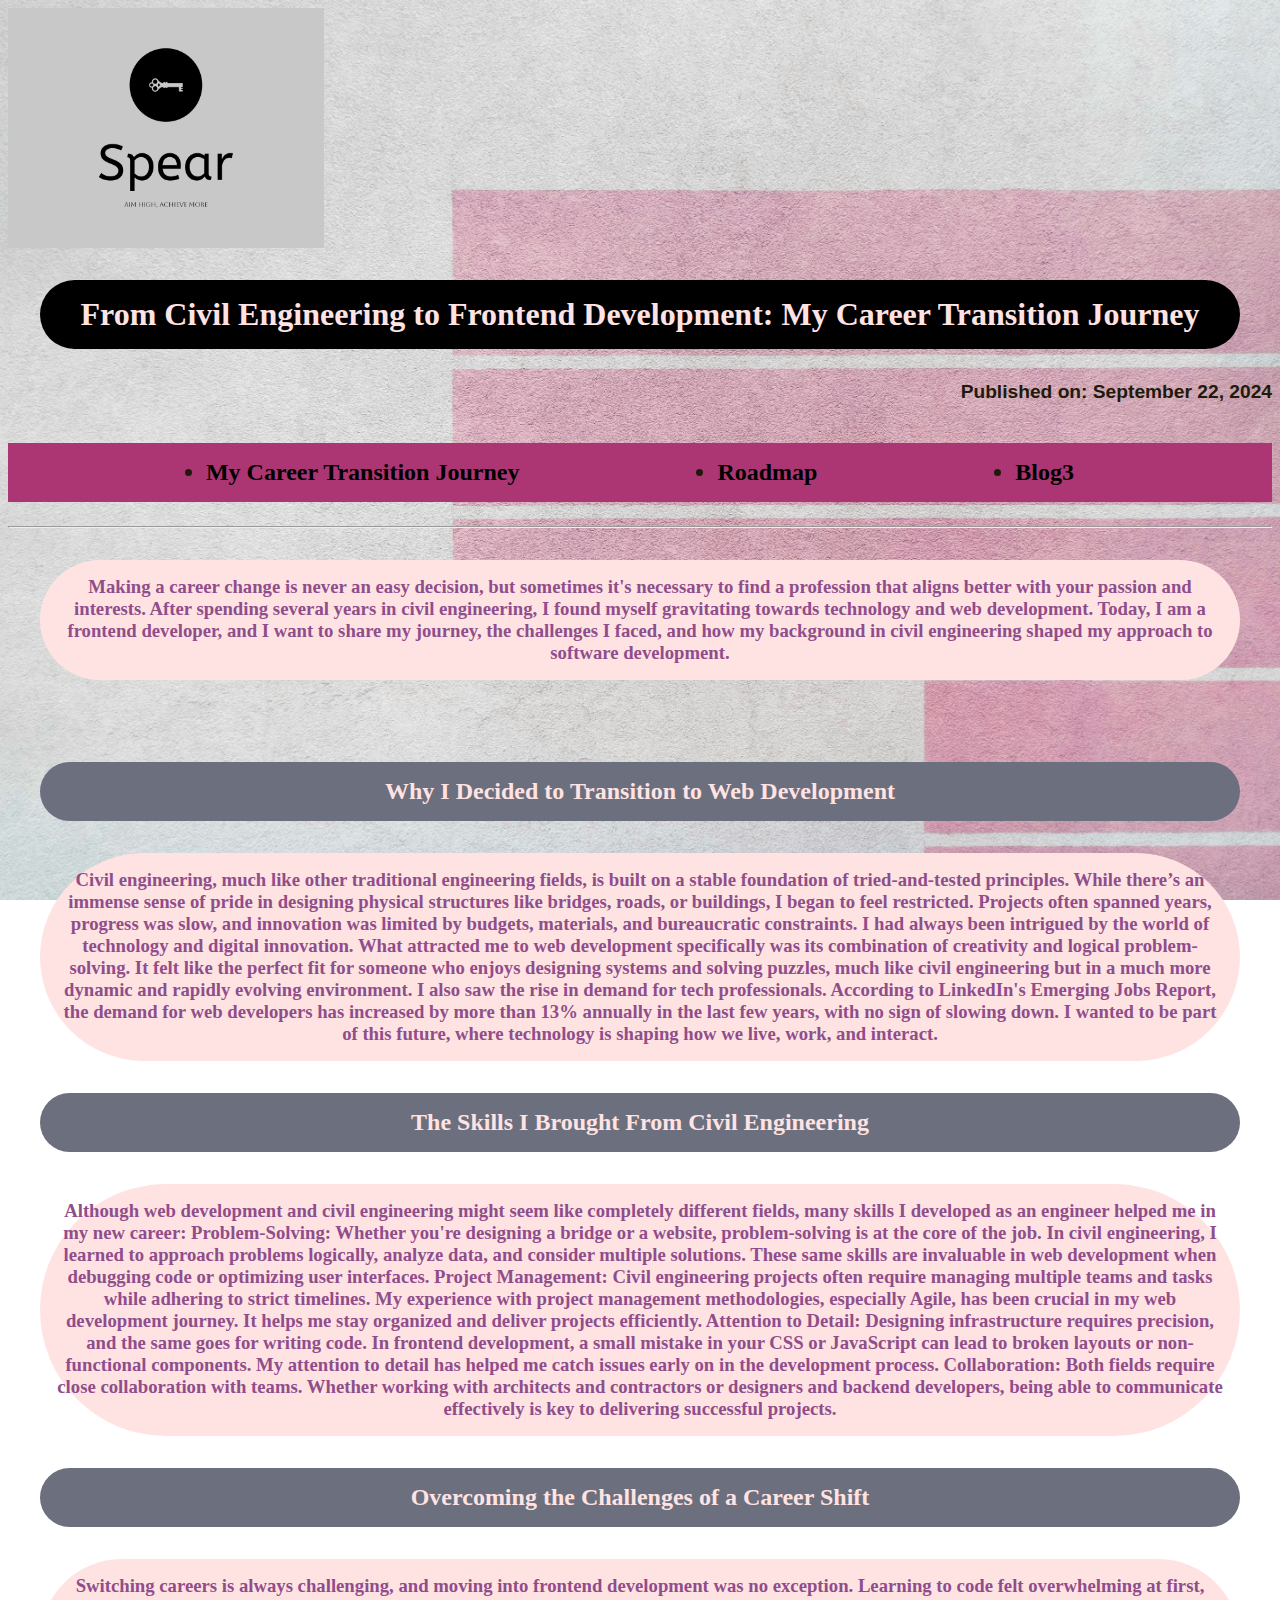
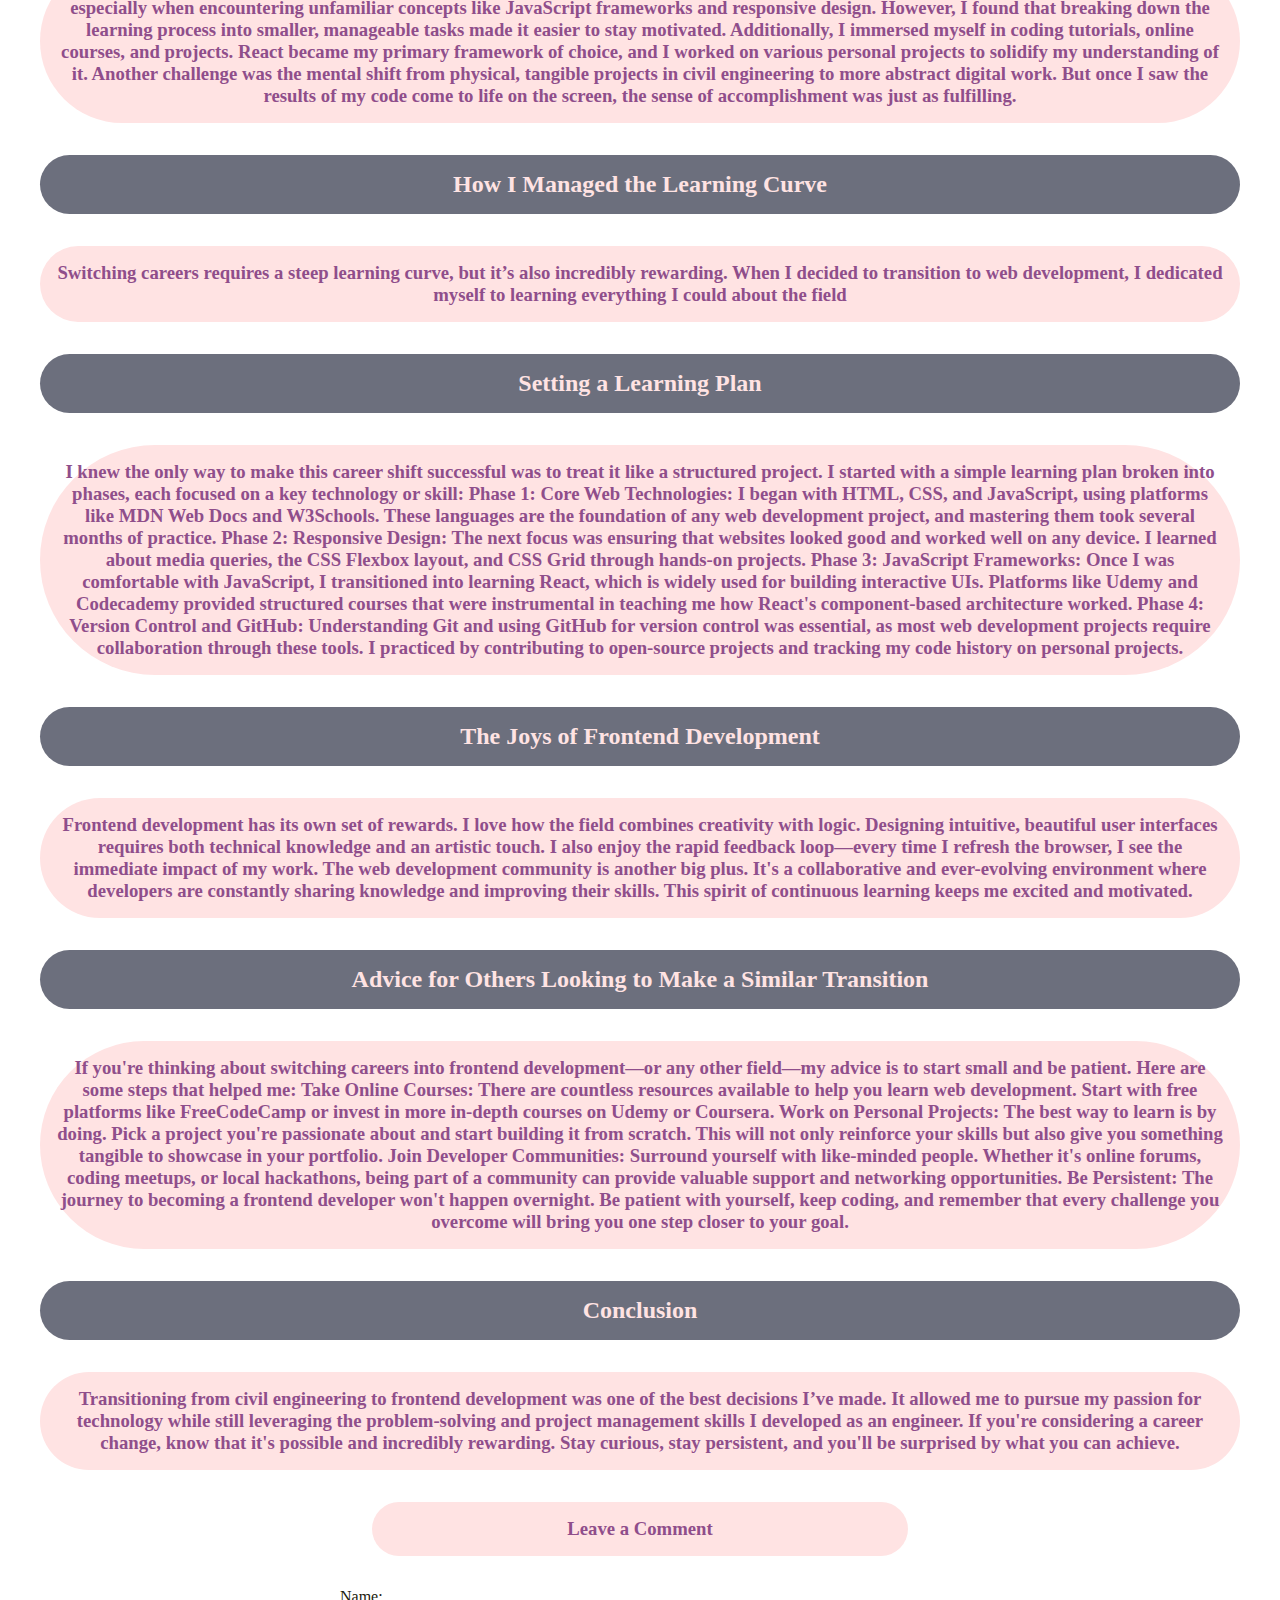
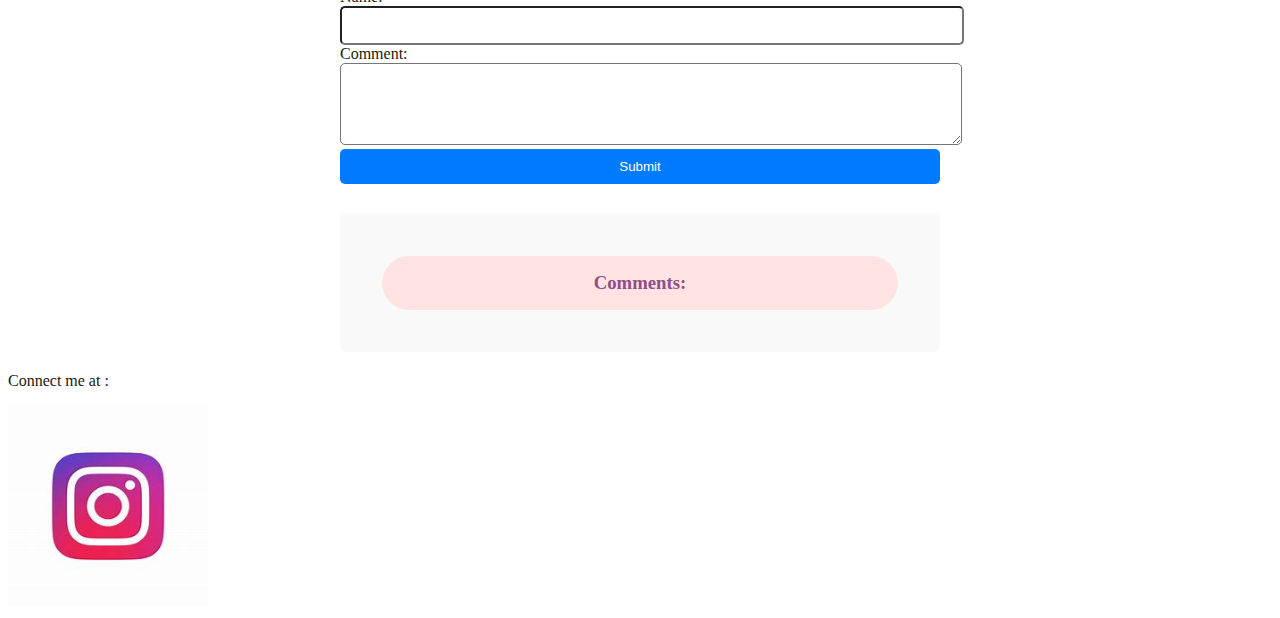
==== index.html @ c8879f20 "Initial commit" ====
<!DOCTYPE html>
<html lang="en">
  <head>
    <meta charset="UTF-8" />
    <meta name="viewport" content="width=device-width, initial-scale=1.0" />
    <title>Blog</title>
    <link rel="stylesheet" href="styles.css" />
  </head>
  <body>
    <img id="logo" src="spearLogo.png" alt="logo" />
    <h1>
      From Civil Engineering to Frontend Development: My Career Transition
      Journey
    </h1>
    <div class="post">
      <p>Published on: September 22, 2024</p>
    </div>
    <nav>
      <ul class="navbar">
        <li>
          <a href="http://127.0.0.1:5500/Blog%20website/index.html"
            >My Career Transition Journey</a
          >
        </li>
        <li>
          <a href="http://127.0.0.1:5500/Blog%20website/roadmap.html"
            >Roadmap</a
          >
        </li>
        <li><a href="#">Blog3</a></li>
      </ul>
    </nav>

    <hr />
    <h3>
      Making a career change is never an easy decision, but sometimes it's
      necessary to find a profession that aligns better with your passion and
      interests. After spending several years in civil engineering, I found
      myself gravitating towards technology and web development. Today, I am a
      frontend developer, and I want to share my journey, the challenges I
      faced, and how my background in civil engineering shaped my approach to
      software development.
    </h3>
    <br />
    <h2>Why I Decided to Transition to Web Development</h2>
    <h3>
      Civil engineering, much like other traditional engineering fields, is
      built on a stable foundation of tried-and-tested principles. While there’s
      an immense sense of pride in designing physical structures like bridges,
      roads, or buildings, I began to feel restricted. Projects often spanned
      years, progress was slow, and innovation was limited by budgets,
      materials, and bureaucratic constraints. I had always been intrigued by
      the world of technology and digital innovation. What attracted me to web
      development specifically was its combination of creativity and logical
      problem-solving. It felt like the perfect fit for someone who enjoys
      designing systems and solving puzzles, much like civil engineering but in
      a much more dynamic and rapidly evolving environment. I also saw the rise
      in demand for tech professionals. According to LinkedIn's Emerging Jobs
      Report, the demand for web developers has increased by more than 13%
      annually in the last few years, with no sign of slowing down. I wanted to
      be part of this future, where technology is shaping how we live, work, and
      interact.
    </h3>
    <h2>The Skills I Brought From Civil Engineering</h2>
    <h3>
      Although web development and civil engineering might seem like completely
      different fields, many skills I developed as an engineer helped me in my
      new career: Problem-Solving: Whether you're designing a bridge or a
      website, problem-solving is at the core of the job. In civil engineering,
      I learned to approach problems logically, analyze data, and consider
      multiple solutions. These same skills are invaluable in web development
      when debugging code or optimizing user interfaces. Project Management:
      Civil engineering projects often require managing multiple teams and tasks
      while adhering to strict timelines. My experience with project management
      methodologies, especially Agile, has been crucial in my web development
      journey. It helps me stay organized and deliver projects efficiently.
      Attention to Detail: Designing infrastructure requires precision, and the
      same goes for writing code. In frontend development, a small mistake in
      your CSS or JavaScript can lead to broken layouts or non-functional
      components. My attention to detail has helped me catch issues early on in
      the development process. Collaboration: Both fields require close
      collaboration with teams. Whether working with architects and contractors
      or designers and backend developers, being able to communicate effectively
      is key to delivering successful projects.
    </h3>
    <h2>Overcoming the Challenges of a Career Shift</h2>
    <h3>
      Switching careers is always challenging, and moving into frontend
      development was no exception. Learning to code felt overwhelming at first,
      especially when encountering unfamiliar concepts like JavaScript
      frameworks and responsive design. However, I found that breaking down the
      learning process into smaller, manageable tasks made it easier to stay
      motivated. Additionally, I immersed myself in coding tutorials, online
      courses, and projects. React became my primary framework of choice, and I
      worked on various personal projects to solidify my understanding of it.
      Another challenge was the mental shift from physical, tangible projects in
      civil engineering to more abstract digital work. But once I saw the
      results of my code come to life on the screen, the sense of accomplishment
      was just as fulfilling.
      <h2>How I Managed the Learning Curve</h2>
      <h3>
        Switching careers requires a steep learning curve, but it’s also
        incredibly rewarding. When I decided to transition to web development, I
        dedicated myself to learning everything I could about the field
      </h3>
      <h2>Setting a Learning Plan</h2>
      <h3>
        I knew the only way to make this career shift successful was to treat it
        like a structured project. I started with a simple learning plan broken
        into phases, each focused on a key technology or skill: Phase 1: Core
        Web Technologies: I began with HTML, CSS, and JavaScript, using
        platforms like MDN Web Docs and W3Schools. These languages are the
        foundation of any web development project, and mastering them took
        several months of practice. Phase 2: Responsive Design: The next focus
        was ensuring that websites looked good and worked well on any device. I
        learned about media queries, the CSS Flexbox layout, and CSS Grid
        through hands-on projects. Phase 3: JavaScript Frameworks: Once I was
        comfortable with JavaScript, I transitioned into learning React, which
        is widely used for building interactive UIs. Platforms like Udemy and
        Codecademy provided structured courses that were instrumental in
        teaching me how React's component-based architecture worked. Phase 4:
        Version Control and GitHub: Understanding Git and using GitHub for
        version control was essential, as most web development projects require
        collaboration through these tools. I practiced by contributing to
        open-source projects and tracking my code history on personal projects.
      </h3>
    </h3>
    <h2>The Joys of Frontend Development</h2>
    <h3>
      Frontend development has its own set of rewards. I love how the field
      combines creativity with logic. Designing intuitive, beautiful user
      interfaces requires both technical knowledge and an artistic touch. I also
      enjoy the rapid feedback loop—every time I refresh the browser, I see the
      immediate impact of my work. The web development community is another big
      plus. It's a collaborative and ever-evolving environment where developers
      are constantly sharing knowledge and improving their skills. This spirit
      of continuous learning keeps me excited and motivated.
    </h3>
    <h2>Advice for Others Looking to Make a Similar Transition</h2>
    <h3>
      If you're thinking about switching careers into frontend development—or
      any other field—my advice is to start small and be patient. Here are some
      steps that helped me: Take Online Courses: There are countless resources
      available to help you learn web development. Start with free platforms
      like FreeCodeCamp or invest in more in-depth courses on Udemy or Coursera.
      Work on Personal Projects: The best way to learn is by doing. Pick a
      project you're passionate about and start building it from scratch. This
      will not only reinforce your skills but also give you something tangible
      to showcase in your portfolio. Join Developer Communities: Surround
      yourself with like-minded people. Whether it's online forums, coding
      meetups, or local hackathons, being part of a community can provide
      valuable support and networking opportunities. Be Persistent: The journey
      to becoming a frontend developer won't happen overnight. Be patient with
      yourself, keep coding, and remember that every challenge you overcome will
      bring you one step closer to your goal.
    </h3>
    <h2>Conclusion</h2>
    <h3>
      Transitioning from civil engineering to frontend development was one of
      the best decisions I’ve made. It allowed me to pursue my passion for
      technology while still leveraging the problem-solving and project
      management skills I developed as an engineer. If you're considering a
      career change, know that it's possible and incredibly rewarding. Stay
      curious, stay persistent, and you'll be surprised by what you can achieve.
    </h3>

    <div class="comment-section">
      <h3>Leave a Comment</h3>
      <form id="commentForm">
        <div class="form-group">
          <label for="name">Name:</label>
          <input type="text" id="name" name="name" required />
        </div>

        <div class="form-group">
          <label for="comment">Comment:</label>
          <textarea id="comment" name="comment" rows="4" required></textarea>
        </div>

        <button type="submit">Submit</button>
      </form>

      <div id="commentsContainer">
        <h3>Comments:</h3>
      </div>
    </div>

    <p>Connect me at :</p>
    <a href="https://www.instagram.com/goodbye.mushroom/" target="_blank">
      <img
        src="Insta logo.jpg"
        alt="Clickable Image"
        style="width: 200px; height: 200px"
      />
    </a>

    <script src="script.js"></script>
  </body>
</html>
---- styles.css ----
body {
  background: url("grey.jpg") no-repeat center center fixed;
  background-size: cover;
  color: rgb(33, 26, 11);
}

h1, h2, h3 {
  text-align: center;
  border-radius: 50rem;
  color: #ffe3e3;
  padding: 1rem;
  margin: 2rem;
}

h1 { background-color: #000; }
h2 { background-color: #6c6f7d; }
h3 {
  font-family: Cambria, Cochin, Georgia, Times, "Times New Roman", serif;
  font-weight: bold;
  color: #8f4e8b;
  background-color: #ffe3e3;
}

.navbar {
  display: flex;
  justify-content: space-evenly;
  font: bold 1.5rem Georgia, 'Times New Roman', serif;
  background-color: rgb(172, 54, 115);
  padding: 1rem 0;
  margin-top: 2.5rem;
}

.navbar a {
  text-decoration: none;
  color: #000;
}

.container {
  padding: 0; /* Remove padding if necessary */
  margin: 0; /* Remove margin if necessary */
}

#logo {
  display: flex;
  justify-content: center;
  align-items: center;
  width: 25%;
  height: 15rem;
  background-color: #000; 
  
}


.post {
  font: bold 1.2rem "Franklin Gothic Medium", Arial, sans-serif;
  text-align: end;
}

.container img {
  width: 100%;
  max-width: 15rem;
  height: auto;
  object-fit: cover;
  border-radius: 1rem;
  border: 0.5rem solid rgba(255, 255, 255, 0.684);
  transition: all 0.5s ease-in-out;
}

.comment-section {
  max-width: 600px;
  margin: 20px auto;
}

input, textarea, button {
  width: 100%;
  padding: 10px;
  border-radius: 5px;
}

button {
  background-color: #007BFF;
  color: white;
  border: none;
  cursor: pointer;
}

button:hover { background-color: #0056b3; }

#commentsContainer {
  margin-top: 30px;
  background-color: #f9f9f9;
  padding: 10px;
  border-radius: 5px;
}

/* Media Queries */
@media (max-width: 768px) {
  .navbar {
    flex-direction: column;
    align-items: center;
    font-size: 1.2rem;
  }
  h1, h2, h3 { font-size: 1.5rem; }
  .post { font-size: 1rem; }
}

@media (max-width: 480px) {
  .navbar { font-size: 1rem; padding: 0.5rem 0; }
  h1, h2, h3 { font-size: 1.2rem; margin: 1rem; }
  .post { font-size: 0.9rem; }
  #logo { max-width: 7rem; padding: 0.5rem; }
}
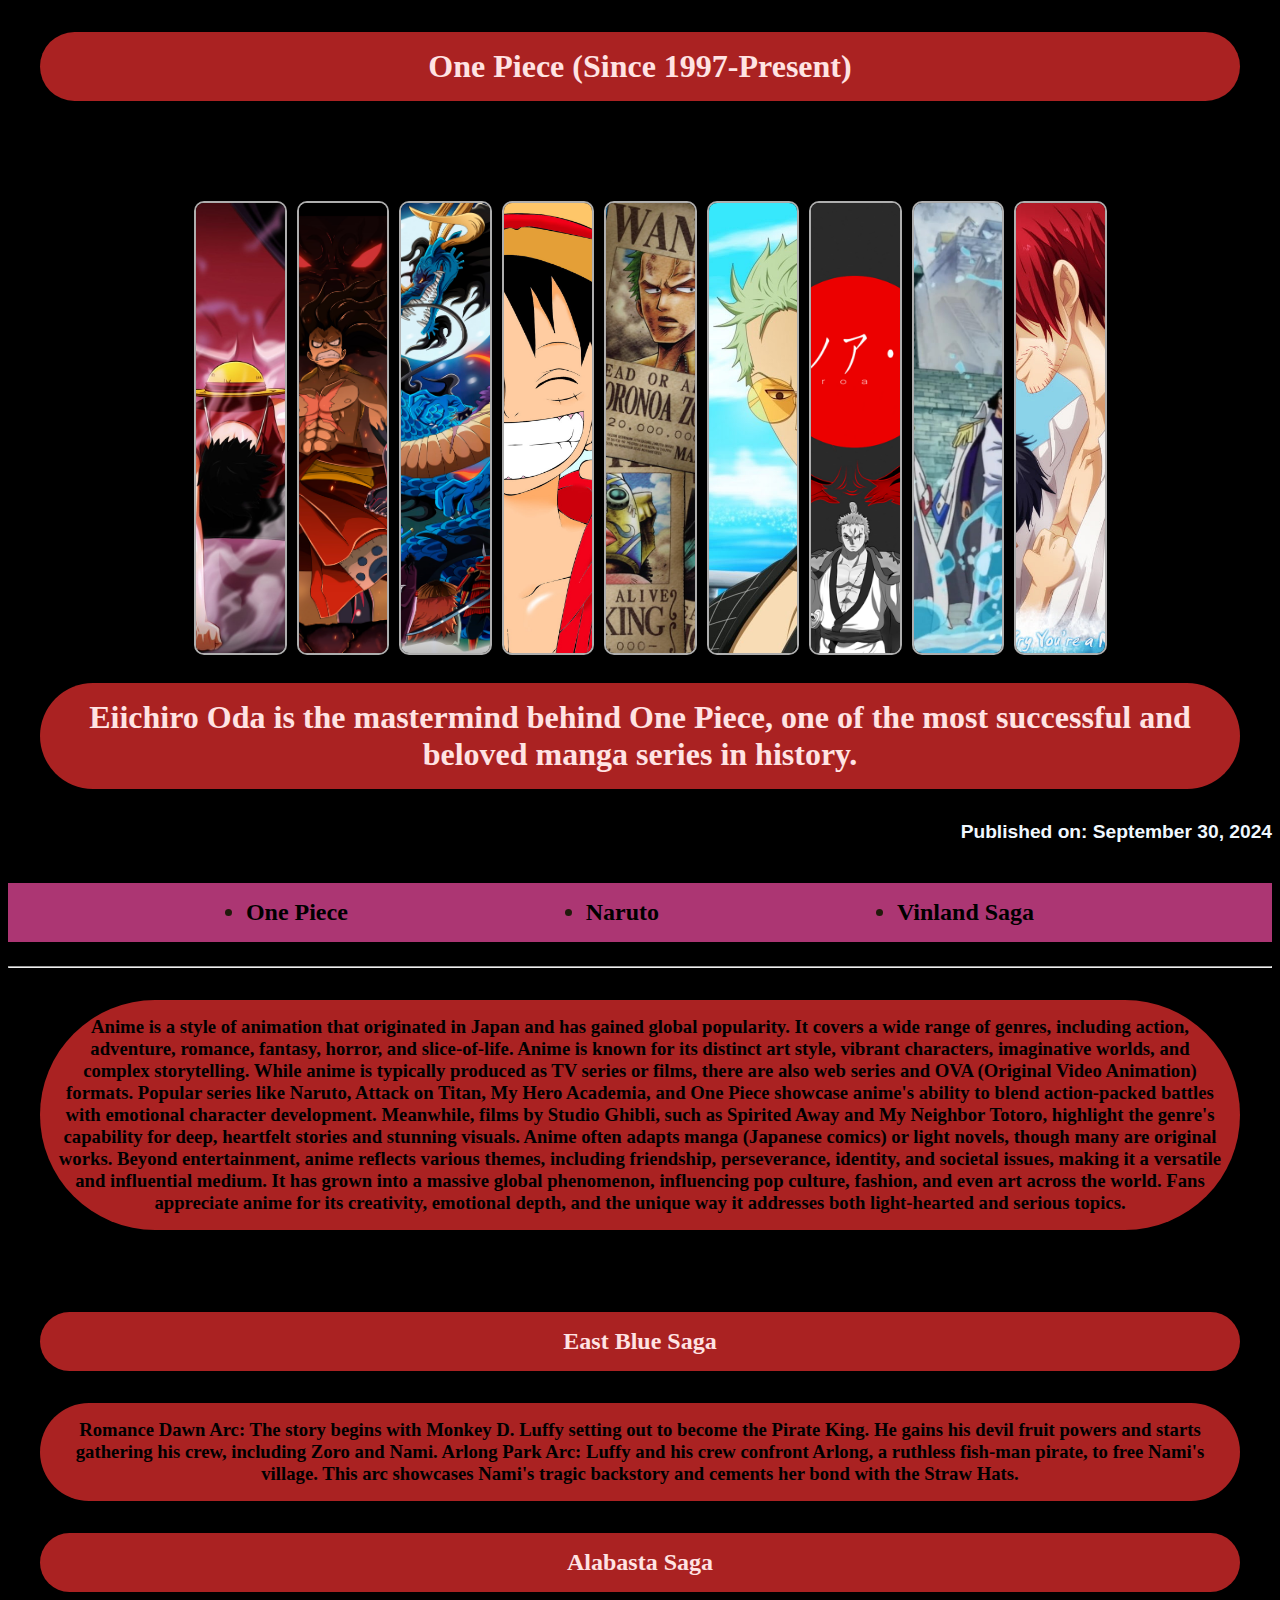
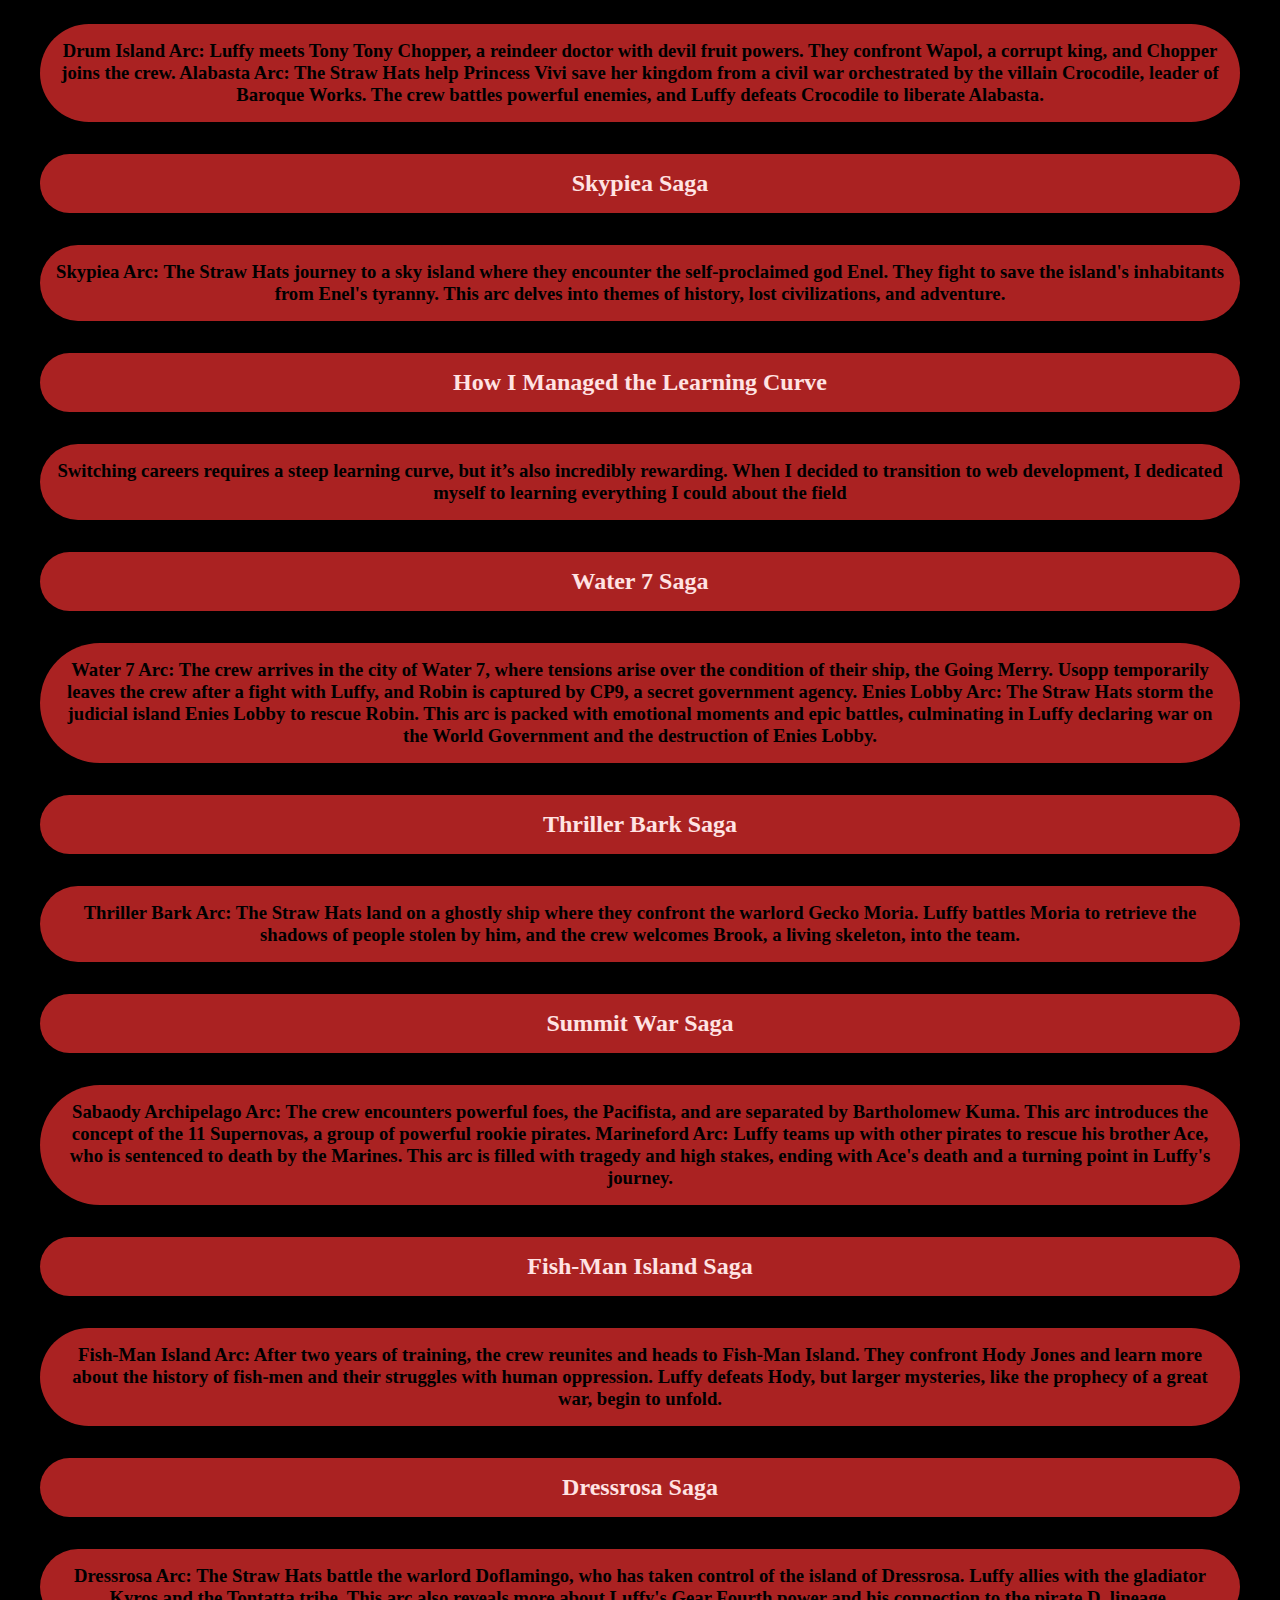
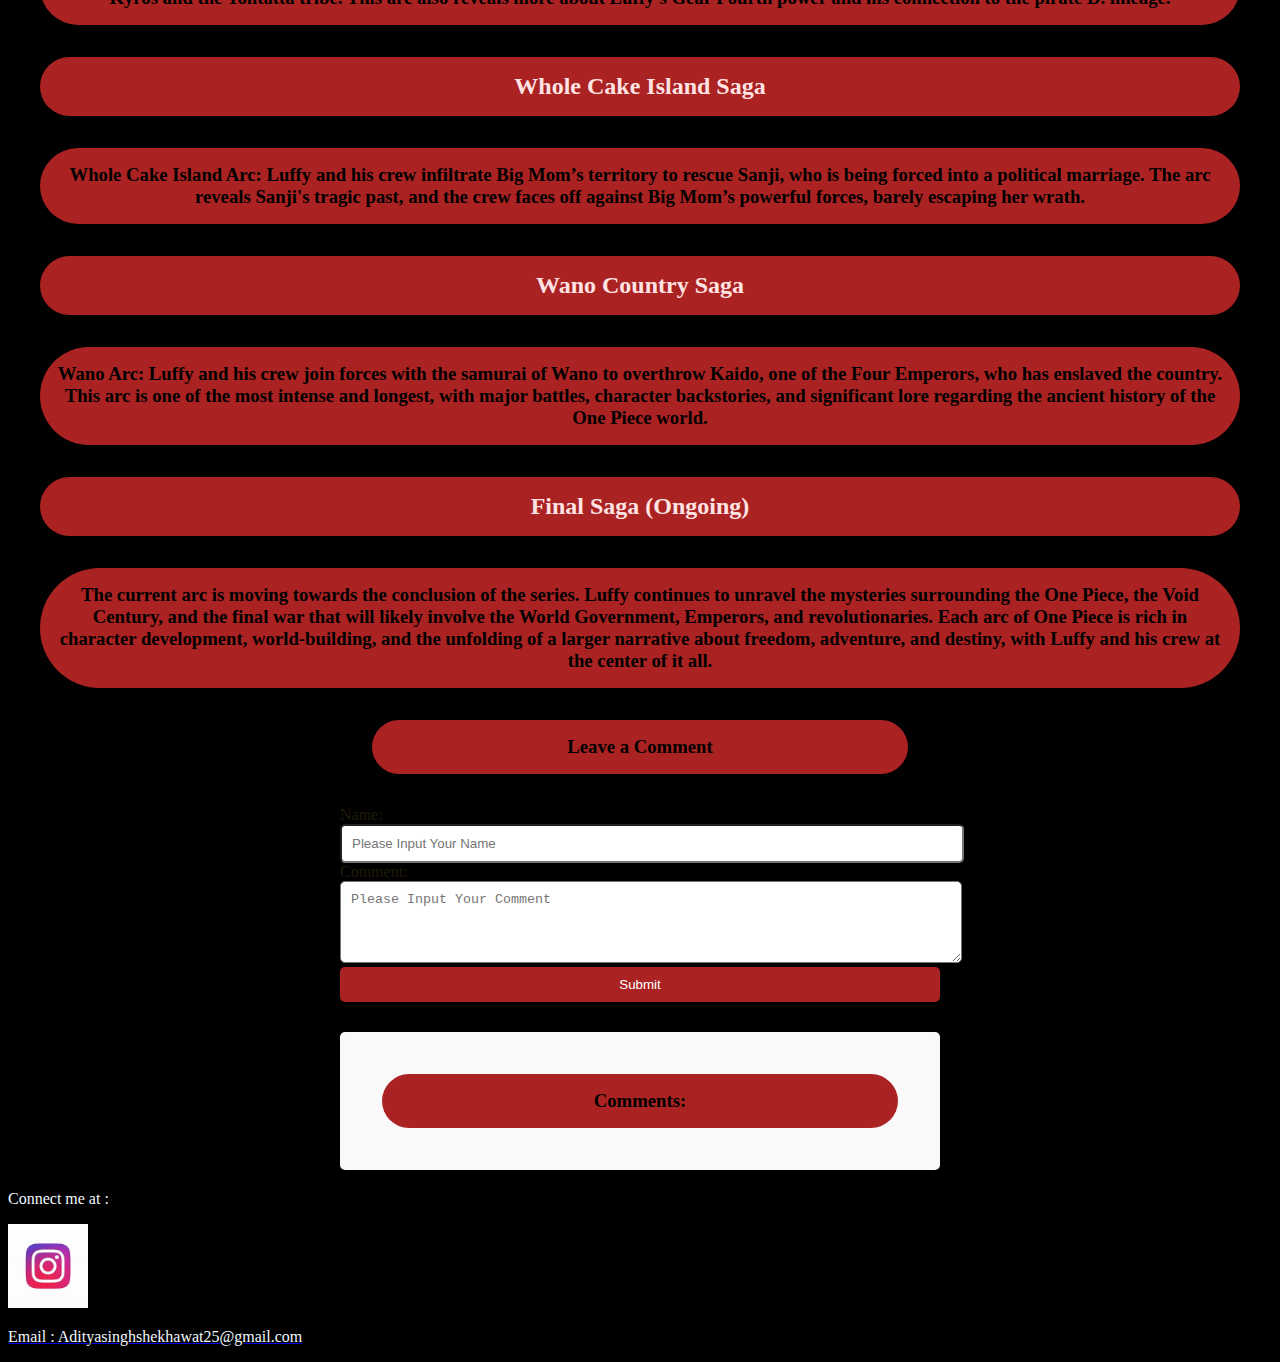
==== commit 6a9b78a5: "mushi mushi" ====
--- a/index.html
+++ b/index.html
@@ -1,199 +1,207 @@
-<!DOCTYPE html>
-<html lang="en">
-  <head>
-    <meta charset="UTF-8" />
-    <meta name="viewport" content="width=device-width, initial-scale=1.0" />
-    <title>Blog</title>
-    <link rel="stylesheet" href="styles.css" />
-  </head>
-  <body>
-    <img id="logo" src="spearLogo.png" alt="logo" />
-    <h1>
-      From Civil Engineering to Frontend Development: My Career Transition
-      Journey
-    </h1>
-    <div class="post">
-      <p>Published on: September 22, 2024</p>
-    </div>
-    <nav>
-      <ul class="navbar">
-        <li>
-          <a href="http://127.0.0.1:5500/Blog%20website/index.html"
-            >My Career Transition Journey</a
-          >
-        </li>
-        <li>
-          <a href="http://127.0.0.1:5500/Blog%20website/roadmap.html"
-            >Roadmap</a
-          >
-        </li>
-        <li><a href="#">Blog3</a></li>
-      </ul>
-    </nav>
-
-    <hr />
-    <h3>
-      Making a career change is never an easy decision, but sometimes it's
-      necessary to find a profession that aligns better with your passion and
-      interests. After spending several years in civil engineering, I found
-      myself gravitating towards technology and web development. Today, I am a
-      frontend developer, and I want to share my journey, the challenges I
-      faced, and how my background in civil engineering shaped my approach to
-      software development.
-    </h3>
-    <br />
-    <h2>Why I Decided to Transition to Web Development</h2>
-    <h3>
-      Civil engineering, much like other traditional engineering fields, is
-      built on a stable foundation of tried-and-tested principles. While there’s
-      an immense sense of pride in designing physical structures like bridges,
-      roads, or buildings, I began to feel restricted. Projects often spanned
-      years, progress was slow, and innovation was limited by budgets,
-      materials, and bureaucratic constraints. I had always been intrigued by
-      the world of technology and digital innovation. What attracted me to web
-      development specifically was its combination of creativity and logical
-      problem-solving. It felt like the perfect fit for someone who enjoys
-      designing systems and solving puzzles, much like civil engineering but in
-      a much more dynamic and rapidly evolving environment. I also saw the rise
-      in demand for tech professionals. According to LinkedIn's Emerging Jobs
-      Report, the demand for web developers has increased by more than 13%
-      annually in the last few years, with no sign of slowing down. I wanted to
-      be part of this future, where technology is shaping how we live, work, and
-      interact.
-    </h3>
-    <h2>The Skills I Brought From Civil Engineering</h2>
-    <h3>
-      Although web development and civil engineering might seem like completely
-      different fields, many skills I developed as an engineer helped me in my
-      new career: Problem-Solving: Whether you're designing a bridge or a
-      website, problem-solving is at the core of the job. In civil engineering,
-      I learned to approach problems logically, analyze data, and consider
-      multiple solutions. These same skills are invaluable in web development
-      when debugging code or optimizing user interfaces. Project Management:
-      Civil engineering projects often require managing multiple teams and tasks
-      while adhering to strict timelines. My experience with project management
-      methodologies, especially Agile, has been crucial in my web development
-      journey. It helps me stay organized and deliver projects efficiently.
-      Attention to Detail: Designing infrastructure requires precision, and the
-      same goes for writing code. In frontend development, a small mistake in
-      your CSS or JavaScript can lead to broken layouts or non-functional
-      components. My attention to detail has helped me catch issues early on in
-      the development process. Collaboration: Both fields require close
-      collaboration with teams. Whether working with architects and contractors
-      or designers and backend developers, being able to communicate effectively
-      is key to delivering successful projects.
-    </h3>
-    <h2>Overcoming the Challenges of a Career Shift</h2>
-    <h3>
-      Switching careers is always challenging, and moving into frontend
-      development was no exception. Learning to code felt overwhelming at first,
-      especially when encountering unfamiliar concepts like JavaScript
-      frameworks and responsive design. However, I found that breaking down the
-      learning process into smaller, manageable tasks made it easier to stay
-      motivated. Additionally, I immersed myself in coding tutorials, online
-      courses, and projects. React became my primary framework of choice, and I
-      worked on various personal projects to solidify my understanding of it.
-      Another challenge was the mental shift from physical, tangible projects in
-      civil engineering to more abstract digital work. But once I saw the
-      results of my code come to life on the screen, the sense of accomplishment
-      was just as fulfilling.
-      <h2>How I Managed the Learning Curve</h2>
-      <h3>
-        Switching careers requires a steep learning curve, but it’s also
-        incredibly rewarding. When I decided to transition to web development, I
-        dedicated myself to learning everything I could about the field
-      </h3>
-      <h2>Setting a Learning Plan</h2>
-      <h3>
-        I knew the only way to make this career shift successful was to treat it
-        like a structured project. I started with a simple learning plan broken
-        into phases, each focused on a key technology or skill: Phase 1: Core
-        Web Technologies: I began with HTML, CSS, and JavaScript, using
-        platforms like MDN Web Docs and W3Schools. These languages are the
-        foundation of any web development project, and mastering them took
-        several months of practice. Phase 2: Responsive Design: The next focus
-        was ensuring that websites looked good and worked well on any device. I
-        learned about media queries, the CSS Flexbox layout, and CSS Grid
-        through hands-on projects. Phase 3: JavaScript Frameworks: Once I was
-        comfortable with JavaScript, I transitioned into learning React, which
-        is widely used for building interactive UIs. Platforms like Udemy and
-        Codecademy provided structured courses that were instrumental in
-        teaching me how React's component-based architecture worked. Phase 4:
-        Version Control and GitHub: Understanding Git and using GitHub for
-        version control was essential, as most web development projects require
-        collaboration through these tools. I practiced by contributing to
-        open-source projects and tracking my code history on personal projects.
-      </h3>
-    </h3>
-    <h2>The Joys of Frontend Development</h2>
-    <h3>
-      Frontend development has its own set of rewards. I love how the field
-      combines creativity with logic. Designing intuitive, beautiful user
-      interfaces requires both technical knowledge and an artistic touch. I also
-      enjoy the rapid feedback loop—every time I refresh the browser, I see the
-      immediate impact of my work. The web development community is another big
-      plus. It's a collaborative and ever-evolving environment where developers
-      are constantly sharing knowledge and improving their skills. This spirit
-      of continuous learning keeps me excited and motivated.
-    </h3>
-    <h2>Advice for Others Looking to Make a Similar Transition</h2>
-    <h3>
-      If you're thinking about switching careers into frontend development—or
-      any other field—my advice is to start small and be patient. Here are some
-      steps that helped me: Take Online Courses: There are countless resources
-      available to help you learn web development. Start with free platforms
-      like FreeCodeCamp or invest in more in-depth courses on Udemy or Coursera.
-      Work on Personal Projects: The best way to learn is by doing. Pick a
-      project you're passionate about and start building it from scratch. This
-      will not only reinforce your skills but also give you something tangible
-      to showcase in your portfolio. Join Developer Communities: Surround
-      yourself with like-minded people. Whether it's online forums, coding
-      meetups, or local hackathons, being part of a community can provide
-      valuable support and networking opportunities. Be Persistent: The journey
-      to becoming a frontend developer won't happen overnight. Be patient with
-      yourself, keep coding, and remember that every challenge you overcome will
-      bring you one step closer to your goal.
-    </h3>
-    <h2>Conclusion</h2>
-    <h3>
-      Transitioning from civil engineering to frontend development was one of
-      the best decisions I’ve made. It allowed me to pursue my passion for
-      technology while still leveraging the problem-solving and project
-      management skills I developed as an engineer. If you're considering a
-      career change, know that it's possible and incredibly rewarding. Stay
-      curious, stay persistent, and you'll be surprised by what you can achieve.
-    </h3>
-
-    <div class="comment-section">
-      <h3>Leave a Comment</h3>
-      <form id="commentForm">
-        <div class="form-group">
-          <label for="name">Name:</label>
-          <input type="text" id="name" name="name" required />
-        </div>
-
-        <div class="form-group">
-          <label for="comment">Comment:</label>
-          <textarea id="comment" name="comment" rows="4" required></textarea>
-        </div>
-
-        <button type="submit">Submit</button>
-      </form>
-
-      <div id="commentsContainer">
-        <h3>Comments:</h3>
-      </div>
-    </div>
-
-    <p>Connect me at :</p>
-    <a href="https://www.instagram.com/goodbye.mushroom/" target="_blank">
-      <img
-        src="Insta logo.jpg"
-        alt="Clickable Image"
-        style="width: 200px; height: 200px"
-      />
-    </a>
-
-    <script src="script.js"></script>
-  </body>
-</html>
+<!DOCTYPE html>
+<html lang="en">
+  <head>
+    <meta charset="UTF-8" />
+    <meta name="viewport" content="width=device-width, initial-scale=1.0" />
+    <title>Anime Blog</title>
+    <link rel="stylesheet" href="styles.css" />
+  </head>
+  <body>
+    <h1>One Piece (Since 1997-Present)</h1>
+    <div class="animeimg">
+      <img src="/Images/gear 3.jpg" alt="gear 3 img" />
+      <img src="/Images/gear 4.jpg" alt="gear 4 img" />
+      <img src="/Images/kaido.jpg" alt="kaido img" />
+      <img src="/Images/luffy.jpg" alt="luffy img" />
+      <img src="/Images/poster.jpg" alt=" bounty poster img" />
+      <img src="/Images/zoro.jpg" alt="zoro img" />
+      <img src="/Images/zorosama.jpg" alt="zoroo img" />
+      <img src="/Images/marineford.jpg" alt="marineford img" />
+      <img src="/Images/shanks.jpg" alt="shanks img" />
+    </div>
+    <h1>
+      Eiichiro Oda is the mastermind behind One Piece, one of the most
+      successful and beloved manga series in history.
+    </h1>
+    <div class="post">
+      <p class="ptag">Published on: September 30, 2024</p>
+    </div>
+    <nav>
+      <ul class="navbar">
+        <li>
+          <a href="index.html">One Piece </a>
+        </li>
+        <li>
+          <a href="Naruto.html">Naruto</a>
+        </li>
+        <li>
+          <a href="VinlandSaga.html">Vinland Saga</a>
+        </li>
+      </ul>
+    </nav>
+
+    <hr />
+    <h3>
+      Anime is a style of animation that originated in Japan and has gained
+      global popularity. It covers a wide range of genres, including action,
+      adventure, romance, fantasy, horror, and slice-of-life. Anime is known for
+      its distinct art style, vibrant characters, imaginative worlds, and
+      complex storytelling. While anime is typically produced as TV series or
+      films, there are also web series and OVA (Original Video Animation)
+      formats. Popular series like Naruto, Attack on Titan, My Hero Academia,
+      and One Piece showcase anime's ability to blend action-packed battles with
+      emotional character development. Meanwhile, films by Studio Ghibli, such
+      as Spirited Away and My Neighbor Totoro, highlight the genre's capability
+      for deep, heartfelt stories and stunning visuals. Anime often adapts manga
+      (Japanese comics) or light novels, though many are original works. Beyond
+      entertainment, anime reflects various themes, including friendship,
+      perseverance, identity, and societal issues, making it a versatile and
+      influential medium. It has grown into a massive global phenomenon,
+      influencing pop culture, fashion, and even art across the world. Fans
+      appreciate anime for its creativity, emotional depth, and the unique way
+      it addresses both light-hearted and serious topics.
+    </h3>
+    <br />
+    <h2>East Blue Saga</h2>
+    <h3>
+      Romance Dawn Arc: The story begins with Monkey D. Luffy setting out to
+      become the Pirate King. He gains his devil fruit powers and starts
+      gathering his crew, including Zoro and Nami. Arlong Park Arc: Luffy and
+      his crew confront Arlong, a ruthless fish-man pirate, to free Nami's
+      village. This arc showcases Nami's tragic backstory and cements her bond
+      with the Straw Hats.
+    </h3>
+    <h2>Alabasta Saga</h2>
+    <h3>
+      Drum Island Arc: Luffy meets Tony Tony Chopper, a reindeer doctor with
+      devil fruit powers. They confront Wapol, a corrupt king, and Chopper joins
+      the crew. Alabasta Arc: The Straw Hats help Princess Vivi save her kingdom
+      from a civil war orchestrated by the villain Crocodile, leader of Baroque
+      Works. The crew battles powerful enemies, and Luffy defeats Crocodile to
+      liberate Alabasta.
+    </h3>
+    <h2>Skypiea Saga</h2>
+    <h3>
+      Skypiea Arc: The Straw Hats journey to a sky island where they encounter
+      the self-proclaimed god Enel. They fight to save the island's inhabitants
+      from Enel's tyranny. This arc delves into themes of history, lost
+      civilizations, and adventure.
+      <h2>How I Managed the Learning Curve</h2>
+      <h3>
+        Switching careers requires a steep learning curve, but it’s also
+        incredibly rewarding. When I decided to transition to web development, I
+        dedicated myself to learning everything I could about the field
+      </h3>
+      <h2>Water 7 Saga</h2>
+      <h3>
+        Water 7 Arc: The crew arrives in the city of Water 7, where tensions
+        arise over the condition of their ship, the Going Merry. Usopp
+        temporarily leaves the crew after a fight with Luffy, and Robin is
+        captured by CP9, a secret government agency. Enies Lobby Arc: The Straw
+        Hats storm the judicial island Enies Lobby to rescue Robin. This arc is
+        packed with emotional moments and epic battles, culminating in Luffy
+        declaring war on the World Government and the destruction of Enies
+        Lobby.
+      </h3>
+
+      <h2>Thriller Bark Saga</h2>
+      <h3>
+        Thriller Bark Arc: The Straw Hats land on a ghostly ship where they
+        confront the warlord Gecko Moria. Luffy battles Moria to retrieve the
+        shadows of people stolen by him, and the crew welcomes Brook, a living
+        skeleton, into the team.
+      </h3>
+      <h2>Summit War Saga</h2>
+      <h3>
+        Sabaody Archipelago Arc: The crew encounters powerful foes, the
+        Pacifista, and are separated by Bartholomew Kuma. This arc introduces
+        the concept of the 11 Supernovas, a group of powerful rookie pirates.
+        Marineford Arc: Luffy teams up with other pirates to rescue his brother
+        Ace, who is sentenced to death by the Marines. This arc is filled with
+        tragedy and high stakes, ending with Ace's death and a turning point in
+        Luffy's journey.
+      </h3>
+      <h2>Fish-Man Island Saga</h2>
+      <h3>
+        Fish-Man Island Arc: After two years of training, the crew reunites and
+        heads to Fish-Man Island. They confront Hody Jones and learn more about
+        the history of fish-men and their struggles with human oppression. Luffy
+        defeats Hody, but larger mysteries, like the prophecy of a great war,
+        begin to unfold.
+      </h3>
+      <h2>Dressrosa Saga</h2>
+      <h3>
+        Dressrosa Arc: The Straw Hats battle the warlord Doflamingo, who has
+        taken control of the island of Dressrosa. Luffy allies with the
+        gladiator Kyros and the Tontatta tribe. This arc also reveals more about
+        Luffy's Gear Fourth power and his connection to the pirate D. lineage.
+      </h3>
+      <h2>Whole Cake Island Saga</h2>
+      <h3>
+        Whole Cake Island Arc: Luffy and his crew infiltrate Big Mom’s territory
+        to rescue Sanji, who is being forced into a political marriage. The arc
+        reveals Sanji's tragic past, and the crew faces off against Big Mom’s
+        powerful forces, barely escaping her wrath.
+      </h3>
+      <h2>Wano Country Saga</h2>
+      <h3>
+        Wano Arc: Luffy and his crew join forces with the samurai of Wano to
+        overthrow Kaido, one of the Four Emperors, who has enslaved the country.
+        This arc is one of the most intense and longest, with major battles,
+        character backstories, and significant lore regarding the ancient
+        history of the One Piece world.
+      </h3>
+      <h2>Final Saga (Ongoing)</h2>
+      <h3>
+        The current arc is moving towards the conclusion of the series. Luffy
+        continues to unravel the mysteries surrounding the One Piece, the Void
+        Century, and the final war that will likely involve the World
+        Government, Emperors, and revolutionaries. Each arc of One Piece is rich
+        in character development, world-building, and the unfolding of a larger
+        narrative about freedom, adventure, and destiny, with Luffy and his crew
+        at the center of it all.
+      </h3>
+      <div class="comment-section">
+        <h3>Leave a Comment</h3>
+        <form id="commentForm">
+          <div class="form-group">
+            <label for="name">Name:</label>
+            <input
+              type="text"
+              id="name"
+              name="name"
+              required
+              placeholder="Please Input Your Name"
+            />
+          </div>
+
+          <div class="form-group">
+            <label for="comment">Comment:</label>
+            <textarea
+              id="comment"
+              name="comment"
+              rows="4"
+              required
+              placeholder="Please Input Your Comment"
+            ></textarea>
+          </div>
+
+          <button type="submit">Submit</button>
+        </form>
+
+        <div id="commentsContainer">
+          <h3>Comments:</h3>
+        </div>
+      </div>
+
+      <p class="ptag">Connect me at :</p>
+    </h3>
+    <a href="https://www.instagram.com/goodbye.mushroom/">
+      <img id="instalogo" src="/Images/Insta logo.jpg" alt="Clickable Image" />
+      <br />
+      <p class="ptag">Email : Adityasinghshekhawat25@gmail.com</p>
+    </a>
+
+    <script src="script.js"></script>
+  </body>
+</html>
--- a/styles.css
+++ b/styles.css
@@ -1,112 +1,168 @@
-body {
-  background: url("grey.jpg") no-repeat center center fixed;
-  background-size: cover;
-  color: rgb(33, 26, 11);
-}
-
-h1, h2, h3 {
-  text-align: center;
-  border-radius: 50rem;
-  color: #ffe3e3;
-  padding: 1rem;
-  margin: 2rem;
-}
-
-h1 { background-color: #000; }
-h2 { background-color: #6c6f7d; }
-h3 {
-  font-family: Cambria, Cochin, Georgia, Times, "Times New Roman", serif;
-  font-weight: bold;
-  color: #8f4e8b;
-  background-color: #ffe3e3;
-}
-
-.navbar {
-  display: flex;
-  justify-content: space-evenly;
-  font: bold 1.5rem Georgia, 'Times New Roman', serif;
-  background-color: rgb(172, 54, 115);
-  padding: 1rem 0;
-  margin-top: 2.5rem;
-}
-
-.navbar a {
-  text-decoration: none;
-  color: #000;
-}
-
-.container {
-  padding: 0; /* Remove padding if necessary */
-  margin: 0; /* Remove margin if necessary */
-}
-
-#logo {
-  display: flex;
-  justify-content: center;
-  align-items: center;
-  width: 25%;
-  height: 15rem;
-  background-color: #000; 
-  
-}
-
-
-.post {
-  font: bold 1.2rem "Franklin Gothic Medium", Arial, sans-serif;
-  text-align: end;
-}
-
-.container img {
-  width: 100%;
-  max-width: 15rem;
-  height: auto;
-  object-fit: cover;
-  border-radius: 1rem;
-  border: 0.5rem solid rgba(255, 255, 255, 0.684);
-  transition: all 0.5s ease-in-out;
-}
-
-.comment-section {
-  max-width: 600px;
-  margin: 20px auto;
-}
-
-input, textarea, button {
-  width: 100%;
-  padding: 10px;
-  border-radius: 5px;
-}
-
-button {
-  background-color: #007BFF;
-  color: white;
-  border: none;
-  cursor: pointer;
-}
-
-button:hover { background-color: #0056b3; }
-
-#commentsContainer {
-  margin-top: 30px;
-  background-color: #f9f9f9;
-  padding: 10px;
-  border-radius: 5px;
-}
-
-/* Media Queries */
-@media (max-width: 768px) {
-  .navbar {
-    flex-direction: column;
-    align-items: center;
-    font-size: 1.2rem;
-  }
-  h1, h2, h3 { font-size: 1.5rem; }
-  .post { font-size: 1rem; }
-}
-
-@media (max-width: 480px) {
-  .navbar { font-size: 1rem; padding: 0.5rem 0; }
-  h1, h2, h3 { font-size: 1.2rem; margin: 1rem; }
-  .post { font-size: 0.9rem; }
-  #logo { max-width: 7rem; padding: 0.5rem; }
-}
+body {
+  color: rgb(33, 26, 11);
+  background: black;
+}
+
+h1,
+h2,
+h3 {
+  text-align: center;
+  border-radius: 20rem;
+  color: #ffe3e3;
+  padding: 1rem;
+  margin: 2rem;
+}
+
+h1 {
+  background-color: rgb(170, 34, 34);
+}
+h2 {
+  background-color: rgb(170, 34, 34);
+}
+h3 {
+  font-family: Cambria, Cochin, Georgia, Times, "Times New Roman", serif;
+  font-weight: bold;
+  color: black;
+  background-color: rgb(170, 34, 34);
+}
+
+.navbar {
+  display: flex;
+  justify-content: space-evenly;
+  font: bold 1.5rem Georgia, "Times New Roman", serif;
+  background-color: rgb(172, 54, 115);
+  padding: 1rem 0;
+  margin-top: 2.5rem;
+}
+
+.navbar a {
+  text-decoration: none;
+  color: #000;
+}
+
+.container {
+  padding: 0;
+  margin: 0;
+}
+
+#logo {
+  display: flex;
+  justify-content: center;
+  align-items: center;
+  width: 25%;
+  height: 15rem;
+  background-color: #000;
+}
+
+.post {
+  font: bold 1.2rem "Franklin Gothic Medium", Arial, sans-serif;
+  text-align: end;
+}
+
+.container img {
+  width: 100%;
+  max-width: 15rem;
+  height: auto;
+  object-fit: cover;
+  border-radius: 1rem;
+  border: 0.5rem solid rgba(255, 255, 255, 0.684);
+  transition: all 0.5s ease-in-out;
+}
+
+.comment-section {
+  max-width: 600px;
+  margin: 20px auto;
+}
+
+input,
+textarea,
+button {
+  width: 100%;
+  padding: 10px;
+  border-radius: 5px;
+}
+
+button {
+  background-color: rgb(170, 34, 34);
+  color: white;
+  border: none;
+  cursor: pointer;
+}
+
+button:hover {
+  background-color: #0056b3;
+}
+
+#commentsContainer {
+  margin-top: 30px;
+  background-color: #f9f9f9;
+  padding: 10px;
+  border-radius: 5px;
+}
+
+/* Media Queries */
+@media (max-width: 768px) {
+  .navbar {
+    flex-direction: column;
+    align-items: center;
+    font-size: 1.2rem;
+  }
+  h1,
+  h2,
+  h3 {
+    font-size: 1.5rem;
+  }
+  .post {
+    font-size: 1rem;
+  }
+}
+
+@media (max-width: 480px) {
+  .navbar {
+    font-size: 1rem;
+    padding: 0.5rem 0;
+  }
+  h1,
+  h2,
+  h3 {
+    font-size: 1.2rem;
+    margin: 1rem;
+  }
+  .post {
+    font-size: 0.9rem;
+  }
+  #logo {
+    max-width: 7rem;
+    padding: 0.5rem;
+  }
+}
+
+#instalogo {
+  width: 5rem;
+  height: auto;
+}
+
+.animeimg {
+  margin: 100px 0 0 200px;
+  width: 70%;
+  height: 450px;
+  display: flex;
+  justify-content: center;
+  gap: 10px;
+}
+
+.animeimg img {
+  width: 10%;
+  height: 100%;
+  object-fit: cover;
+  border-radius: 10px;
+  border: 2px solid rgba(255, 255, 255, 0.684);
+  transition: all ease-in-out 0.5s;
+}
+.animeimg img:hover {
+  width: 25%;
+}
+
+.ptag {
+  color: aliceblue;
+}
